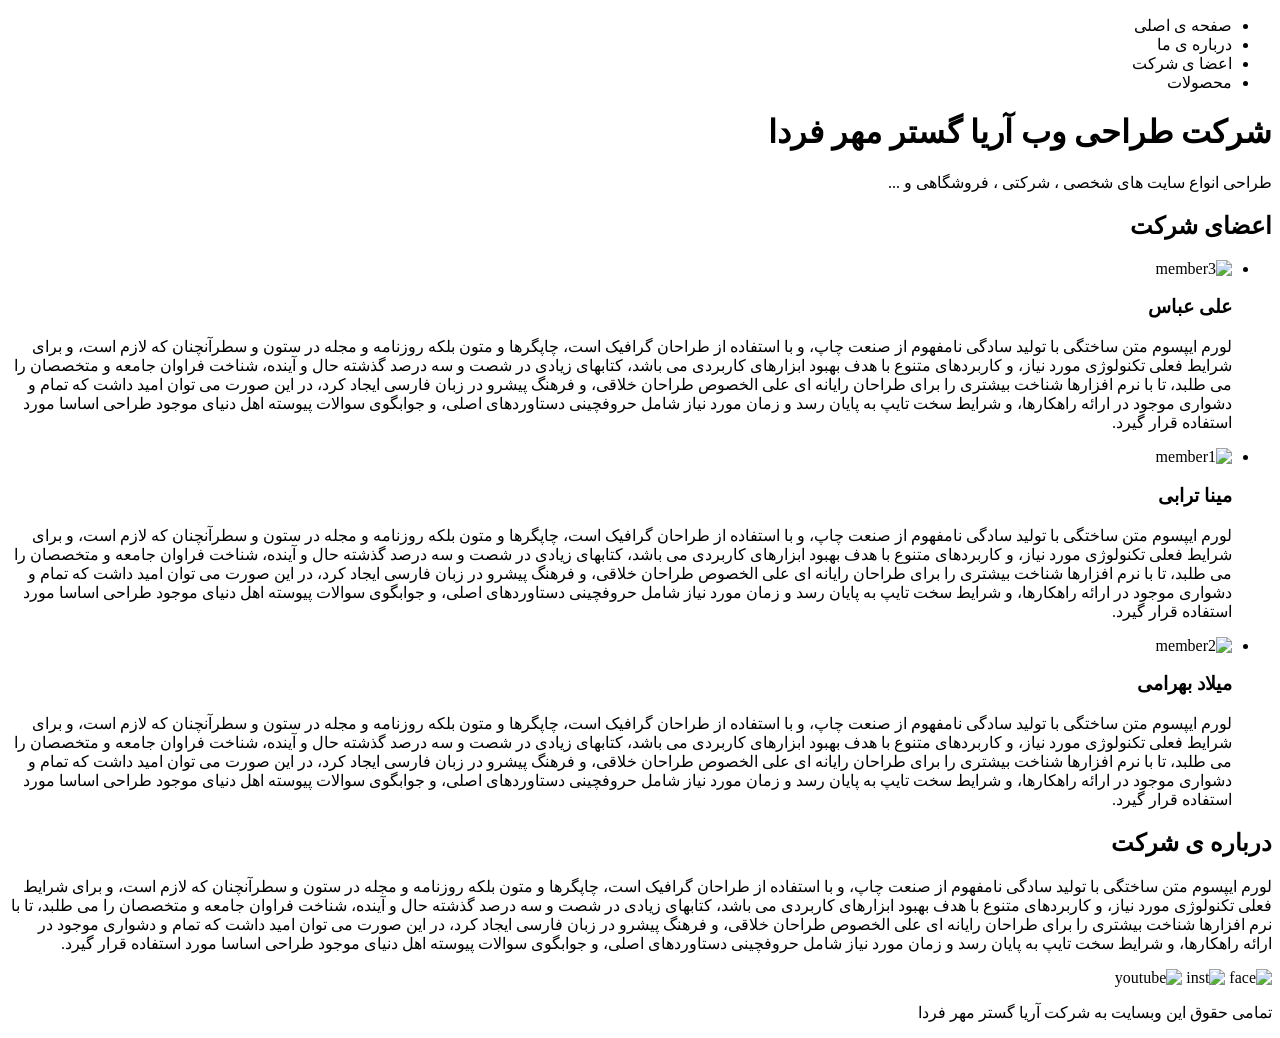
==== site.html @ e7e5d285 "Add files via upload" ====
<!DOCTYPE html>
<html dir="rtl" lang="fa">
      
<head>
    <meta charset="UTF-8"
    >
    <title>
    شرکت وب نکست وان کد 
    
    </title>
    <link rel="stylesheet" href="style/style.css">
    
   
</head>
<body>
<div class="header">
 <ul class="nav-list">
  
   <li class="nav-item">
       صفحه ی اصلی
   </li>
       <li class="nav-item">
       درباره ی ما 
   </li>
       <li class="nav-item">
       اعضا ی شرکت 
   </li>
       <li class="nav-item">
       محصولات 
   </li>
     

 </ul> 
   <h1 class="title" >
       شرکت طراحی وب <span> 
       آریا گستر مهر فردا
       </span>
   </h1>
   <p class="h">
       طراحی انواع سایت های شخصی ، شرکتی ، فروشگاهی و ...
   </p>
    

    
</div>
<div class="members">
    
 <h2 class="imp"> اعضای شرکت           </h2>
    
  <ul class="member-list">
      
      <li class="member-item">
      
      <img class="  member-pic  "src="images/member3.jpg" alt="member3">
      <h3 class="member3">       علی عباس   </h3>
      <p class="pra">  لورم ایپسوم متن ساختگی با تولید سادگی نامفهوم از صنعت چاپ، و با استفاده از طراحان گرافیک است، چاپگرها و متون بلکه روزنامه و مجله در ستون و سطرآنچنان که لازم است، و برای شرایط فعلی تکنولوژی مورد نیاز، و کاربردهای متنوع با هدف بهبود ابزارهای کاربردی می باشد، کتابهای زیادی در شصت و سه درصد گذشته حال و آینده، شناخت فراوان جامعه و متخصصان را می طلبد، تا با نرم افزارها شناخت بیشتری را برای طراحان رایانه ای علی الخصوص طراحان خلاقی، و فرهنگ پیشرو در زبان فارسی ایجاد کرد، در این صورت می توان امید داشت که تمام و دشواری موجود در ارائه راهکارها، و شرایط سخت تایپ به پایان رسد و زمان مورد نیاز شامل حروفچینی دستاوردهای اصلی، و جوابگوی سوالات پیوسته اهل دنیای موجود طراحی اساسا مورد استفاده قرار گیرد.      </p>
      
      
      </li>
      
      
      
      <li class="member-item">
      
      <img  class="  member-pic  "  src="images/member1.jpg" alt=" member1">
      <h3 class="member1">     مینا ترابی   </h3>
      <p class="prg2">
          
          لورم ایپسوم متن ساختگی با تولید سادگی نامفهوم از صنعت چاپ، و با استفاده از طراحان گرافیک است، چاپگرها و متون بلکه روزنامه و مجله در ستون و سطرآنچنان که لازم است، و برای شرایط فعلی تکنولوژی مورد نیاز، و کاربردهای متنوع با هدف بهبود ابزارهای کاربردی می باشد، کتابهای زیادی در شصت و سه درصد گذشته حال و آینده، شناخت فراوان جامعه و متخصصان را می طلبد، تا با نرم افزارها شناخت بیشتری را برای طراحان رایانه ای علی الخصوص طراحان خلاقی، و فرهنگ پیشرو در زبان فارسی ایجاد کرد، در این صورت می توان امید داشت که تمام و دشواری موجود در ارائه راهکارها، و شرایط سخت تایپ به پایان رسد و زمان مورد نیاز شامل حروفچینی دستاوردهای اصلی، و جوابگوی سوالات پیوسته اهل دنیای موجود طراحی اساسا مورد استفاده قرار گیرد.
      </p>
      
      
      </li>
      
      <li class="member-item">
      <img class="  member-pic  "src="images/member2.jpg" alt="member2 ">
      <h3 class=" member2">
          
          میلاد بهرامی
      </h3>
      <p class="prg3">
          
          
          لورم ایپسوم متن ساختگی با تولید سادگی نامفهوم از صنعت چاپ، و با استفاده از طراحان گرافیک است، چاپگرها و متون بلکه روزنامه و مجله در ستون و سطرآنچنان که لازم است، و برای شرایط فعلی تکنولوژی مورد نیاز، و کاربردهای متنوع با هدف بهبود ابزارهای کاربردی می باشد، کتابهای زیادی در شصت و سه درصد گذشته حال و آینده، شناخت فراوان جامعه و متخصصان را می طلبد، تا با نرم افزارها شناخت بیشتری را برای طراحان رایانه ای علی الخصوص طراحان خلاقی، و فرهنگ پیشرو در زبان فارسی ایجاد کرد، در این صورت می توان امید داشت که تمام و دشواری موجود در ارائه راهکارها، و شرایط سخت تایپ به پایان رسد و زمان مورد نیاز شامل حروفچینی دستاوردهای اصلی، و جوابگوی سوالات پیوسته اهل دنیای موجود طراحی اساسا مورد استفاده قرار گیرد.
          
      </p>
      
       
        
         
          
           
     </li> 
      
      
  </ul>
    
    
    
</div>
<div class="about">
   <div class=" circle">

   
       <h2>
           درباره ی شرکت
       </h2>
       <p>
           لورم ایپسوم متن ساختگی با تولید سادگی نامفهوم از صنعت چاپ، و با استفاده از طراحان گرافیک است، چاپگرها و متون بلکه روزنامه و مجله در ستون و سطرآنچنان که لازم است، و برای شرایط فعلی تکنولوژی مورد نیاز، و کاربردهای متنوع با هدف بهبود ابزارهای کاربردی می باشد، کتابهای زیادی در شصت و سه درصد گذشته حال و آینده، شناخت فراوان جامعه و متخصصان را می طلبد، تا با نرم افزارها شناخت بیشتری را برای طراحان رایانه ای علی الخصوص طراحان خلاقی، و فرهنگ پیشرو در زبان فارسی ایجاد کرد، در این صورت می توان امید داشت که تمام و دشواری موجود در ارائه راهکارها، و شرایط سخت تایپ به پایان رسد و زمان مورد نیاز شامل حروفچینی دستاوردهای اصلی، و جوابگوی سوالات پیوسته اهل دنیای موجود طراحی اساسا مورد استفاده قرار گیرد.
           
       </p>
       
       </div>
 
    
    
</div>
  
<div class="footer">
   <div class="logo">
       <img src="images/facebook.png" alt=" face   ">
       
       <img src="images/instagram.png" alt="inst    ">
       
       
       <img src="images/youtube.png" alt=" youtube">
       
       
       
       
   </div>
    
    
    <P>
        تمامی حقوق  این وبسایت به شرکت آریا گستر مهر فردا 
    </P>
    
    
    
</div>
   

    
    
</body>
</html>
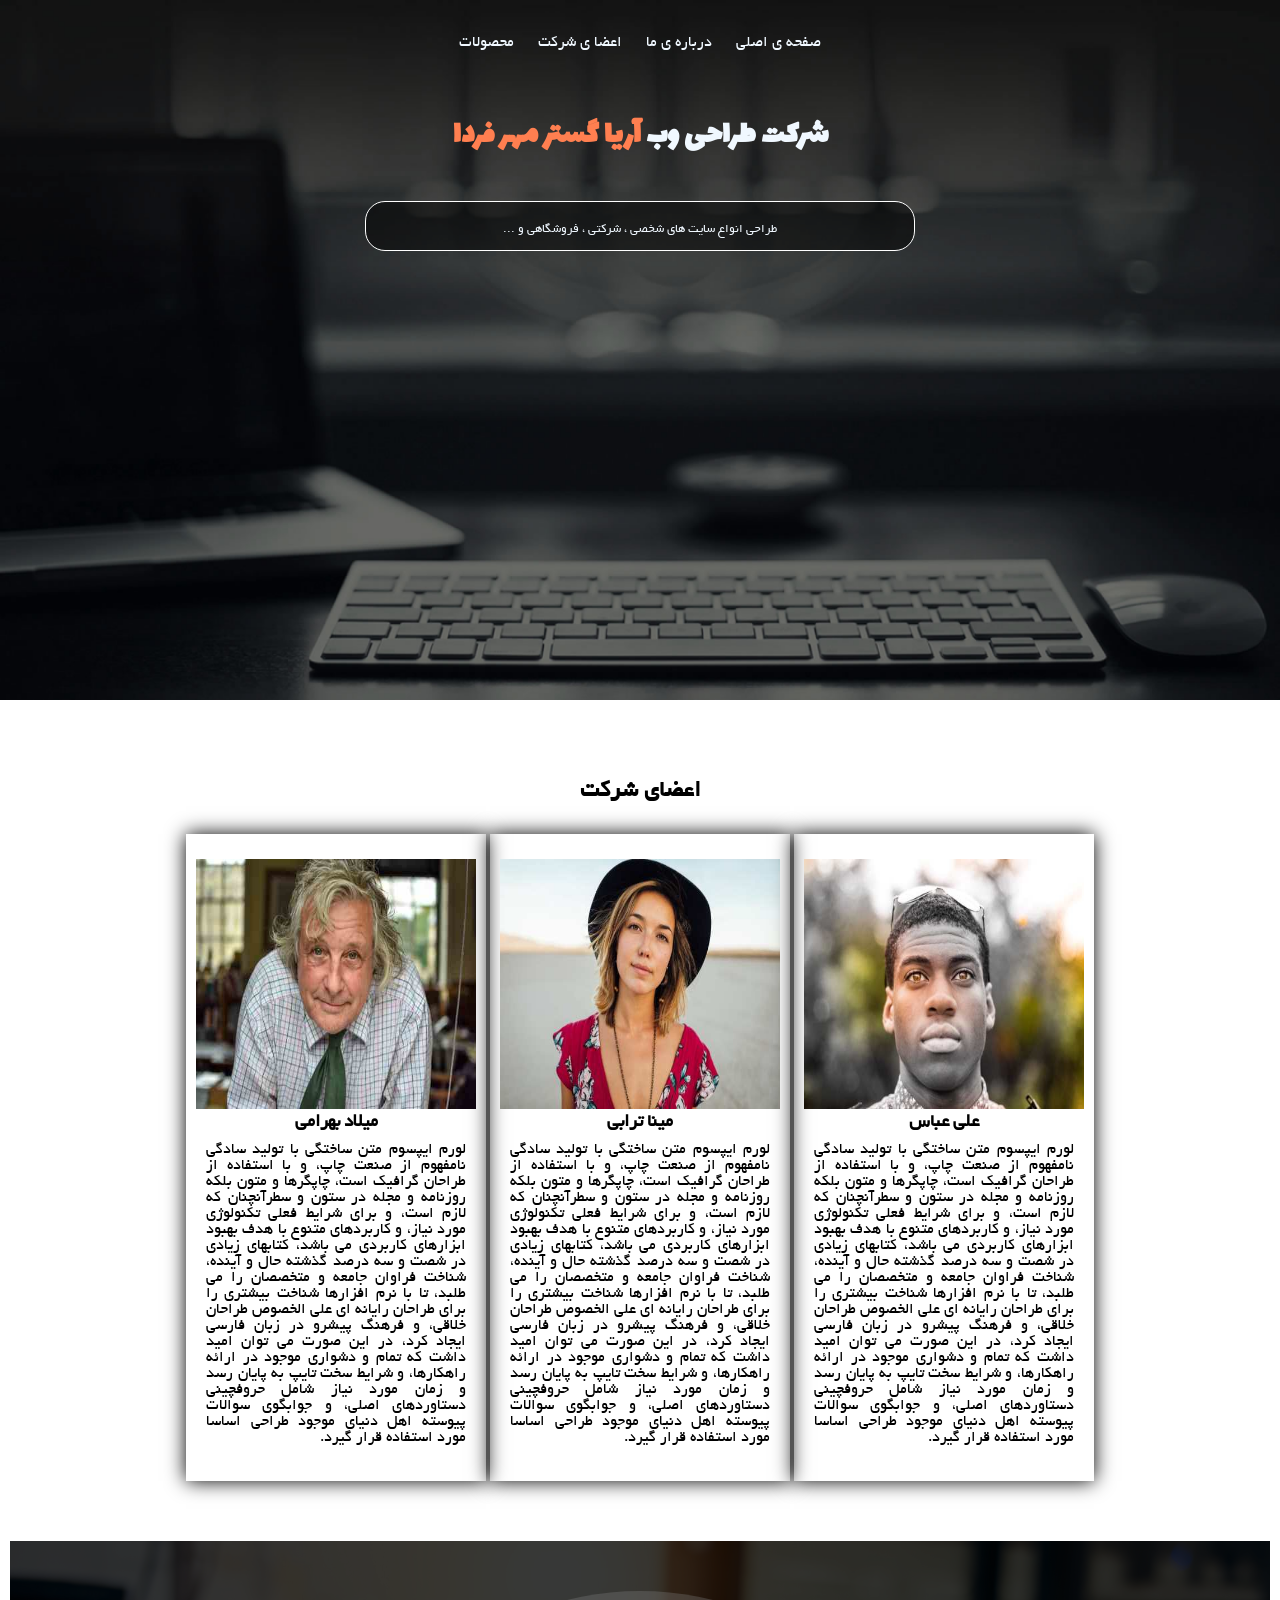
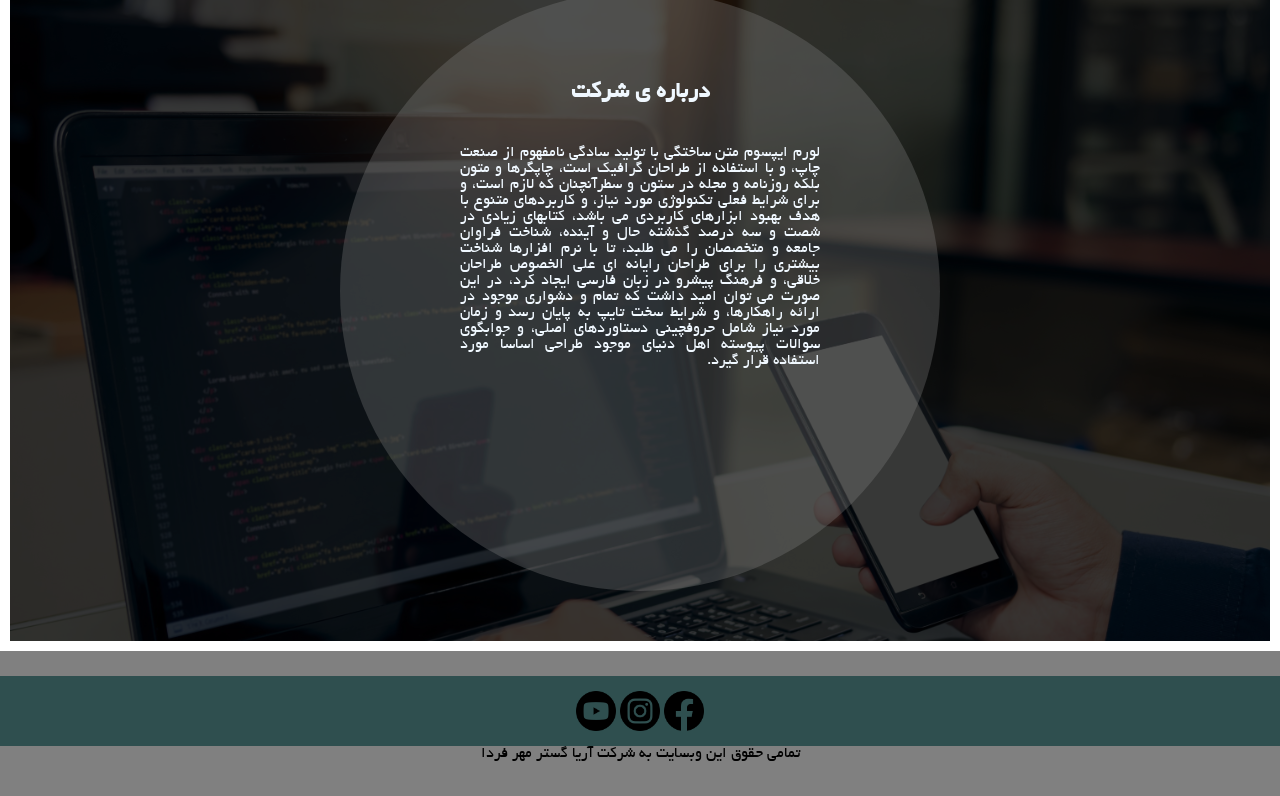
==== commit 1b219558: "initial commit" ====
--- a/site.html
+++ b/site.html
@@ -1,146 +1,146 @@
-<!DOCTYPE html>
-<html dir="rtl" lang="fa">
-      
-<head>
-    <meta charset="UTF-8"
-    >
-    <title>
-    شرکت وب نکست وان کد 
-    
-    </title>
-    <link rel="stylesheet" href="style/style.css">
-    
-   
-</head>
-<body>
-<div class="header">
- <ul class="nav-list">
-  
-   <li class="nav-item">
-       صفحه ی اصلی
-   </li>
-       <li class="nav-item">
-       درباره ی ما 
-   </li>
-       <li class="nav-item">
-       اعضا ی شرکت 
-   </li>
-       <li class="nav-item">
-       محصولات 
-   </li>
-     
-
- </ul> 
-   <h1 class="title" >
-       شرکت طراحی وب <span> 
-       آریا گستر مهر فردا
-       </span>
-   </h1>
-   <p class="h">
-       طراحی انواع سایت های شخصی ، شرکتی ، فروشگاهی و ...
-   </p>
-    
-
-    
-</div>
-<div class="members">
-    
- <h2 class="imp"> اعضای شرکت           </h2>
-    
-  <ul class="member-list">
-      
-      <li class="member-item">
-      
-      <img class="  member-pic  "src="images/member3.jpg" alt="member3">
-      <h3 class="member3">       علی عباس   </h3>
-      <p class="pra">  لورم ایپسوم متن ساختگی با تولید سادگی نامفهوم از صنعت چاپ، و با استفاده از طراحان گرافیک است، چاپگرها و متون بلکه روزنامه و مجله در ستون و سطرآنچنان که لازم است، و برای شرایط فعلی تکنولوژی مورد نیاز، و کاربردهای متنوع با هدف بهبود ابزارهای کاربردی می باشد، کتابهای زیادی در شصت و سه درصد گذشته حال و آینده، شناخت فراوان جامعه و متخصصان را می طلبد، تا با نرم افزارها شناخت بیشتری را برای طراحان رایانه ای علی الخصوص طراحان خلاقی، و فرهنگ پیشرو در زبان فارسی ایجاد کرد، در این صورت می توان امید داشت که تمام و دشواری موجود در ارائه راهکارها، و شرایط سخت تایپ به پایان رسد و زمان مورد نیاز شامل حروفچینی دستاوردهای اصلی، و جوابگوی سوالات پیوسته اهل دنیای موجود طراحی اساسا مورد استفاده قرار گیرد.      </p>
-      
-      
-      </li>
-      
-      
-      
-      <li class="member-item">
-      
-      <img  class="  member-pic  "  src="images/member1.jpg" alt=" member1">
-      <h3 class="member1">     مینا ترابی   </h3>
-      <p class="prg2">
-          
-          لورم ایپسوم متن ساختگی با تولید سادگی نامفهوم از صنعت چاپ، و با استفاده از طراحان گرافیک است، چاپگرها و متون بلکه روزنامه و مجله در ستون و سطرآنچنان که لازم است، و برای شرایط فعلی تکنولوژی مورد نیاز، و کاربردهای متنوع با هدف بهبود ابزارهای کاربردی می باشد، کتابهای زیادی در شصت و سه درصد گذشته حال و آینده، شناخت فراوان جامعه و متخصصان را می طلبد، تا با نرم افزارها شناخت بیشتری را برای طراحان رایانه ای علی الخصوص طراحان خلاقی، و فرهنگ پیشرو در زبان فارسی ایجاد کرد، در این صورت می توان امید داشت که تمام و دشواری موجود در ارائه راهکارها، و شرایط سخت تایپ به پایان رسد و زمان مورد نیاز شامل حروفچینی دستاوردهای اصلی، و جوابگوی سوالات پیوسته اهل دنیای موجود طراحی اساسا مورد استفاده قرار گیرد.
-      </p>
-      
-      
-      </li>
-      
-      <li class="member-item">
-      <img class="  member-pic  "src="images/member2.jpg" alt="member2 ">
-      <h3 class=" member2">
-          
-          میلاد بهرامی
-      </h3>
-      <p class="prg3">
-          
-          
-          لورم ایپسوم متن ساختگی با تولید سادگی نامفهوم از صنعت چاپ، و با استفاده از طراحان گرافیک است، چاپگرها و متون بلکه روزنامه و مجله در ستون و سطرآنچنان که لازم است، و برای شرایط فعلی تکنولوژی مورد نیاز، و کاربردهای متنوع با هدف بهبود ابزارهای کاربردی می باشد، کتابهای زیادی در شصت و سه درصد گذشته حال و آینده، شناخت فراوان جامعه و متخصصان را می طلبد، تا با نرم افزارها شناخت بیشتری را برای طراحان رایانه ای علی الخصوص طراحان خلاقی، و فرهنگ پیشرو در زبان فارسی ایجاد کرد، در این صورت می توان امید داشت که تمام و دشواری موجود در ارائه راهکارها، و شرایط سخت تایپ به پایان رسد و زمان مورد نیاز شامل حروفچینی دستاوردهای اصلی، و جوابگوی سوالات پیوسته اهل دنیای موجود طراحی اساسا مورد استفاده قرار گیرد.
-          
-      </p>
-      
-       
-        
-         
-          
-           
-     </li> 
-      
-      
-  </ul>
-    
-    
-    
-</div>
-<div class="about">
-   <div class=" circle">
-
-   
-       <h2>
-           درباره ی شرکت
-       </h2>
-       <p>
-           لورم ایپسوم متن ساختگی با تولید سادگی نامفهوم از صنعت چاپ، و با استفاده از طراحان گرافیک است، چاپگرها و متون بلکه روزنامه و مجله در ستون و سطرآنچنان که لازم است، و برای شرایط فعلی تکنولوژی مورد نیاز، و کاربردهای متنوع با هدف بهبود ابزارهای کاربردی می باشد، کتابهای زیادی در شصت و سه درصد گذشته حال و آینده، شناخت فراوان جامعه و متخصصان را می طلبد، تا با نرم افزارها شناخت بیشتری را برای طراحان رایانه ای علی الخصوص طراحان خلاقی، و فرهنگ پیشرو در زبان فارسی ایجاد کرد، در این صورت می توان امید داشت که تمام و دشواری موجود در ارائه راهکارها، و شرایط سخت تایپ به پایان رسد و زمان مورد نیاز شامل حروفچینی دستاوردهای اصلی، و جوابگوی سوالات پیوسته اهل دنیای موجود طراحی اساسا مورد استفاده قرار گیرد.
-           
-       </p>
-       
-       </div>
- 
-    
-    
-</div>
-  
-<div class="footer">
-   <div class="logo">
-       <img src="images/facebook.png" alt=" face   ">
-       
-       <img src="images/instagram.png" alt="inst    ">
-       
-       
-       <img src="images/youtube.png" alt=" youtube">
-       
-       
-       
-       
-   </div>
-    
-    
-    <P>
-        تمامی حقوق  این وبسایت به شرکت آریا گستر مهر فردا 
-    </P>
-    
-    
-    
-</div>
-   
-
-    
-    
-</body>
+<!DOCTYPE html>
+<html dir="rtl" lang="fa">
+      
+<head>
+    <meta charset="UTF-8"
+    >
+    <title>
+    شرکت وب نکست وان کد 
+    
+    </title>
+    <link rel="stylesheet" href="style/style.css">
+    
+   
+</head>
+<body>
+<div class="header">
+ <ul class="nav-list">
+  
+   <li class="nav-item">
+       صفحه ی اصلی
+   </li>
+       <li class="nav-item">
+       درباره ی ما 
+   </li>
+       <li class="nav-item">
+       اعضا ی شرکت 
+   </li>
+       <li class="nav-item">
+       محصولات 
+   </li>
+     
+
+ </ul> 
+   <h1 class="title" >
+       شرکت طراحی وب <span> 
+       آریا گستر مهر فردا
+       </span>
+   </h1>
+   <p class="h">
+       طراحی انواع سایت های شخصی ، شرکتی ، فروشگاهی و ...
+   </p>
+    
+
+    
+</div>
+<div class="members">
+    
+ <h2 class="imp"> اعضای شرکت           </h2>
+    
+  <ul class="member-list">
+      
+      <li class="member-item">
+      
+      <img class="  member-pic  "src="images/member3.jpg" alt="member3">
+      <h3 class="member3">       علی عباس   </h3>
+      <p class="pra">  لورم ایپسوم متن ساختگی با تولید سادگی نامفهوم از صنعت چاپ، و با استفاده از طراحان گرافیک است، چاپگرها و متون بلکه روزنامه و مجله در ستون و سطرآنچنان که لازم است، و برای شرایط فعلی تکنولوژی مورد نیاز، و کاربردهای متنوع با هدف بهبود ابزارهای کاربردی می باشد، کتابهای زیادی در شصت و سه درصد گذشته حال و آینده، شناخت فراوان جامعه و متخصصان را می طلبد، تا با نرم افزارها شناخت بیشتری را برای طراحان رایانه ای علی الخصوص طراحان خلاقی، و فرهنگ پیشرو در زبان فارسی ایجاد کرد، در این صورت می توان امید داشت که تمام و دشواری موجود در ارائه راهکارها، و شرایط سخت تایپ به پایان رسد و زمان مورد نیاز شامل حروفچینی دستاوردهای اصلی، و جوابگوی سوالات پیوسته اهل دنیای موجود طراحی اساسا مورد استفاده قرار گیرد.      </p>
+      
+      
+      </li>
+      
+      
+      
+      <li class="member-item">
+      
+      <img  class="  member-pic  "  src="images/member1.jpg" alt=" member1">
+      <h3 class="member1">     مینا ترابی   </h3>
+      <p class="prg2">
+          
+          لورم ایپسوم متن ساختگی با تولید سادگی نامفهوم از صنعت چاپ، و با استفاده از طراحان گرافیک است، چاپگرها و متون بلکه روزنامه و مجله در ستون و سطرآنچنان که لازم است، و برای شرایط فعلی تکنولوژی مورد نیاز، و کاربردهای متنوع با هدف بهبود ابزارهای کاربردی می باشد، کتابهای زیادی در شصت و سه درصد گذشته حال و آینده، شناخت فراوان جامعه و متخصصان را می طلبد، تا با نرم افزارها شناخت بیشتری را برای طراحان رایانه ای علی الخصوص طراحان خلاقی، و فرهنگ پیشرو در زبان فارسی ایجاد کرد، در این صورت می توان امید داشت که تمام و دشواری موجود در ارائه راهکارها، و شرایط سخت تایپ به پایان رسد و زمان مورد نیاز شامل حروفچینی دستاوردهای اصلی، و جوابگوی سوالات پیوسته اهل دنیای موجود طراحی اساسا مورد استفاده قرار گیرد.
+      </p>
+      
+      
+      </li>
+      
+      <li class="member-item">
+      <img class="  member-pic  "src="images/member2.jpg" alt="member2 ">
+      <h3 class=" member2">
+          
+          میلاد بهرامی
+      </h3>
+      <p class="prg3">
+          
+          
+          لورم ایپسوم متن ساختگی با تولید سادگی نامفهوم از صنعت چاپ، و با استفاده از طراحان گرافیک است، چاپگرها و متون بلکه روزنامه و مجله در ستون و سطرآنچنان که لازم است، و برای شرایط فعلی تکنولوژی مورد نیاز، و کاربردهای متنوع با هدف بهبود ابزارهای کاربردی می باشد، کتابهای زیادی در شصت و سه درصد گذشته حال و آینده، شناخت فراوان جامعه و متخصصان را می طلبد، تا با نرم افزارها شناخت بیشتری را برای طراحان رایانه ای علی الخصوص طراحان خلاقی، و فرهنگ پیشرو در زبان فارسی ایجاد کرد، در این صورت می توان امید داشت که تمام و دشواری موجود در ارائه راهکارها، و شرایط سخت تایپ به پایان رسد و زمان مورد نیاز شامل حروفچینی دستاوردهای اصلی، و جوابگوی سوالات پیوسته اهل دنیای موجود طراحی اساسا مورد استفاده قرار گیرد.
+          
+      </p>
+      
+       
+        
+         
+          
+           
+     </li> 
+      
+      
+  </ul>
+    
+    
+    
+</div>
+<div class="about">
+   <div class=" circle">
+
+   
+       <h2>
+           درباره ی شرکت
+       </h2>
+       <p>
+           لورم ایپسوم متن ساختگی با تولید سادگی نامفهوم از صنعت چاپ، و با استفاده از طراحان گرافیک است، چاپگرها و متون بلکه روزنامه و مجله در ستون و سطرآنچنان که لازم است، و برای شرایط فعلی تکنولوژی مورد نیاز، و کاربردهای متنوع با هدف بهبود ابزارهای کاربردی می باشد، کتابهای زیادی در شصت و سه درصد گذشته حال و آینده، شناخت فراوان جامعه و متخصصان را می طلبد، تا با نرم افزارها شناخت بیشتری را برای طراحان رایانه ای علی الخصوص طراحان خلاقی، و فرهنگ پیشرو در زبان فارسی ایجاد کرد، در این صورت می توان امید داشت که تمام و دشواری موجود در ارائه راهکارها، و شرایط سخت تایپ به پایان رسد و زمان مورد نیاز شامل حروفچینی دستاوردهای اصلی، و جوابگوی سوالات پیوسته اهل دنیای موجود طراحی اساسا مورد استفاده قرار گیرد.
+           
+       </p>
+       
+       </div>
+ 
+    
+    
+</div>
+  
+<div class="footer">
+   <div class="logo">
+       <img src="images/facebook.png" alt=" face   ">
+       
+       <img src="images/instagram.png" alt="inst    ">
+       
+       
+       <img src="images/youtube.png" alt=" youtube">
+       
+       
+       
+       
+   </div>
+    
+    
+    <P>
+        تمامی حقوق  این وبسایت به شرکت آریا گستر مهر فردا 
+    </P>
+    
+    
+    
+</div>
+   
+
+    
+    
+</body>
 </html>
--- a/style/style.css
+++ b/style/style.css
@@ -0,0 +1,147 @@
+*{
+    margin: 0;
+    padding: 0;
+    box-sizing: border-box
+}
+@font-face{
+    font-family:'Byekan';
+        src:url('../font/Byekan.ttf') format('truetype'),
+        url('../font/Byekan.woff') format('woff');
+        
+}
+@font-face{
+    font-family:'lalezar';
+    src:url('../font/lalezar.ttf') format('truetype'),
+        url('../font/lalezar.woff') format('woff');
+}
+
+body{
+    font-family: Byekan;
+}
+.header{
+    height: 700px;
+    background-image: url(../images/background.png);
+    background-repeat: no-repeat;
+    background-size: cover;
+    text-align: center;
+    color: aliceblue;
+}
+.header .nav-list{
+    list-style-type: none;
+}
+.nav-item{
+    display: inline-block;
+   padding: 10px;
+    padding-top: 35px;
+}
+.nav-item:hover{
+    background-color: lightgray;
+    color: black
+}
+.title{
+    padding-top: 50px;
+    font-family: lalezar;
+    
+}
+.title span{
+    color: coral;
+}
+.h{
+    font-size: 13px;
+    width: 550px;
+    height: 50px;
+    line-height: 55px;
+    background-color: rgb(0,0,0,.5);
+    margin: auto;
+    border-radius: 20px;
+    border: 1px solid white;
+    margin-top: 40px;
+}
+.member-list{
+    list-style-type: none;
+}
+.member-item{
+    display: inline-block;
+    width: 300px;
+    
+    padding: 25px    10px;
+    box-shadow: 0 0 19px;   #bbbbbb;
+}
+.member-pic{
+    width:100%;
+    height: 250px;
+}
+.members{
+    text-align: center;
+    padding: 50px 30px;
+}
+.pra{
+    padding: 10px;
+    text-align: justify
+}
+.prg2{
+    
+      padding: 10px;
+    text-align: justify
+}
+.prg3{
+      padding: 10px;
+    text-align: justify;
+}
+.imp{
+    padding: 30px;
+}
+.about{
+    background-image: url(../images/bg.jpg);
+    background-size: cover;
+    background-repeat: no-repeat;
+    height: 700px;
+    
+    text-align: center;
+    margin: 10px;
+    padding-top: 50px;
+    padding-bottom:50px;
+    background-color: #373837;
+    background-blend-mode: multiply
+    
+  
+}
+.circle{
+width: 600px;
+height: 600px;
+    background-color: rgb(135,135,135,.3);
+    color: aliceblue;
+    margin: auto;
+    padding:90px 120px;
+   
+    border-radius: 50%;
+}
+.circle p{
+    margin-top:40px;
+    text-align: justify;
+}
+.circle h2{
+    font-size: 35px:
+}
+
+.footer {
+    width: auto;
+    background-color: gray;
+    padding-top: 25px;
+    padding-bottom: 25px;
+    height:145px;
+}
+
+.logo {
+    text-align: center;
+    padding: 15px;
+    background-color: darkslategray;
+    margin: 0;
+    height: 70px;
+}
+img{
+    height: 40px;
+}
+p{
+    text-align: center;
+}
